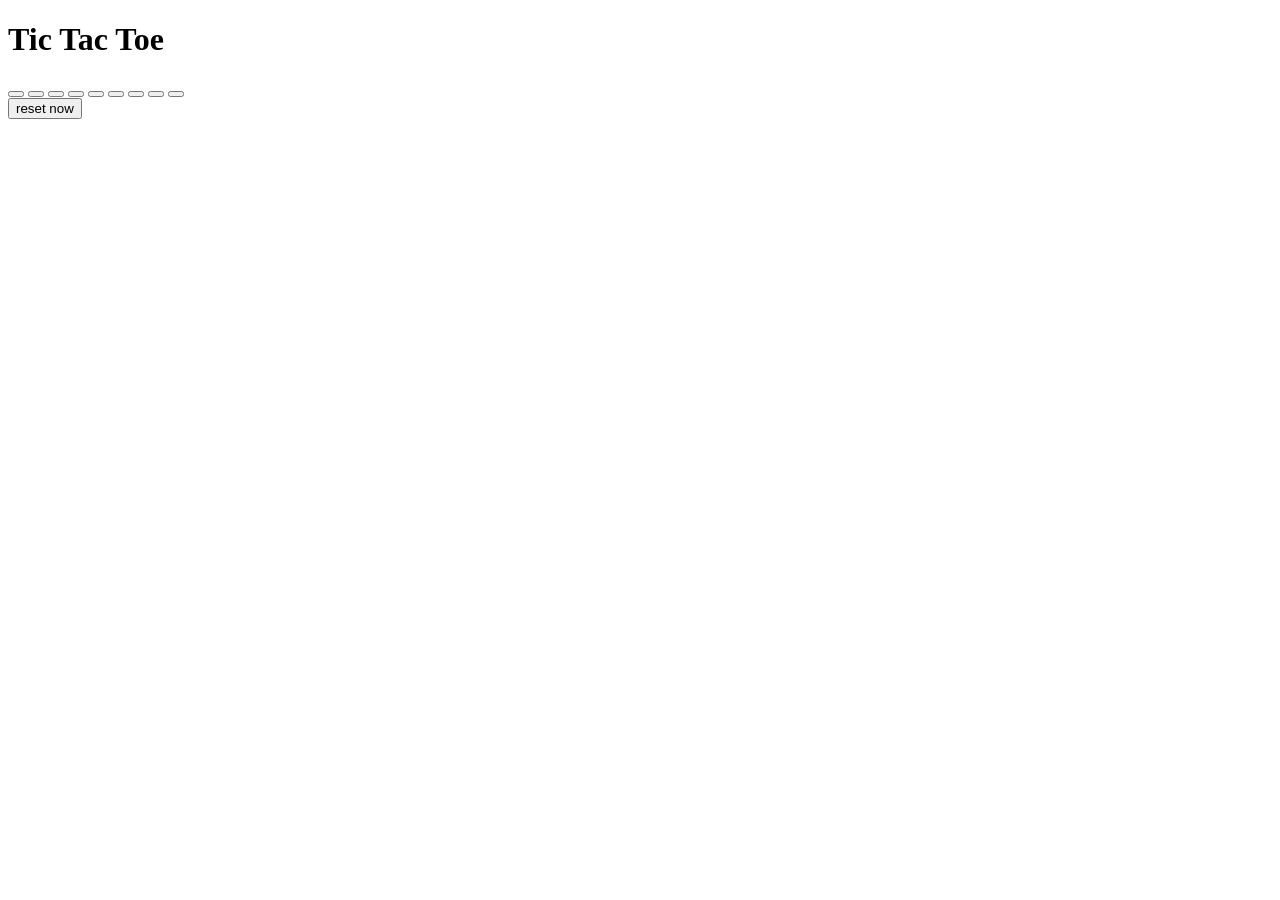
==== Tic Tac Toe/index.html @ f54b3dbf "Adding mini games" ====
<!DOCTYPE html>
<html lang="en">
<head>
    <meta charset="UTF-8">
    <meta name="viewport" content="width=device-width, initial-scale=1.0">
    <title>Tic-Tac-Toe</title>
    <link rel="stylesheet" href="html.css">
</head>
<body>
    <h1 class="title">Tic Tac Toe</h1>
    <div class="container">
        <div id="boxes">
            <button class="box"></button> 
            <button class="box"></button>
            <button class="box"></button>
            <button class="box"></button>
            <button class="box"></button>
            <button class="box"></button>
            <button class="box"></button>
            <button class="box"></button>
            <button class="box"></button>

        </div>
        <button id="reset">reset now</button>
    </div>
    <h1 id="winner" ></h1>
  
   
    <script src="html.js"></script>
</body>
</html>
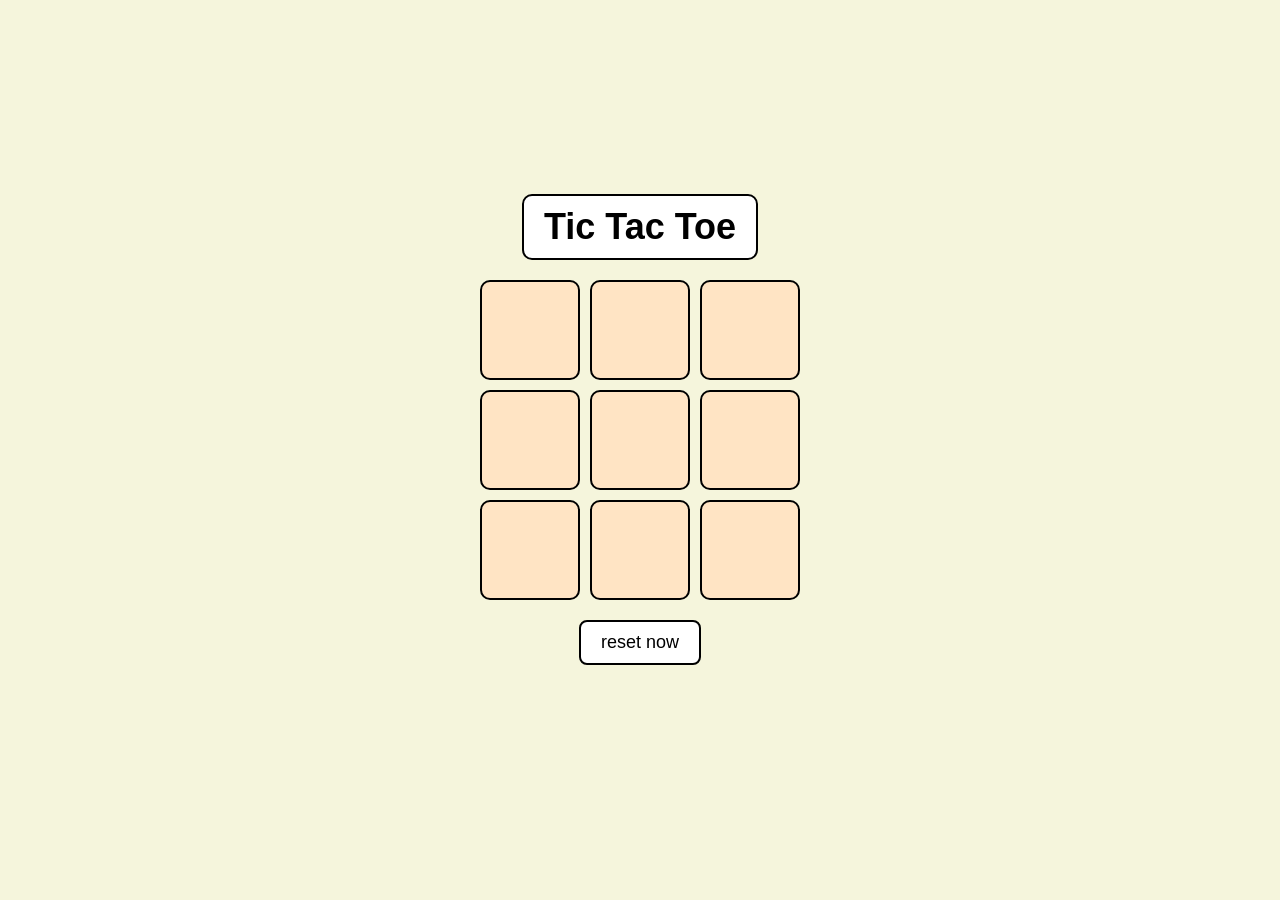
==== commit eda6d265: "Some Improvement" ====
--- a/Tic Tac Toe/index.html
+++ b/Tic Tac Toe/index.html
@@ -4,7 +4,7 @@
     <meta charset="UTF-8">
     <meta name="viewport" content="width=device-width, initial-scale=1.0">
     <title>Tic-Tac-Toe</title>
-    <link rel="stylesheet" href="html.css">
+    <link rel="stylesheet" href="style.css">
 </head>
 <body>
     <h1 class="title">Tic Tac Toe</h1>
@@ -24,8 +24,6 @@
         <button id="reset">reset now</button>
     </div>
     <h1 id="winner" ></h1>
-  
-   
-    <script src="html.js"></script>
+    <script src="logic.js"></script>
 </body>
 </html>
--- a/Tic Tac Toe/style.css
+++ b/Tic Tac Toe/style.css
@@ -0,0 +1,104 @@
+/* Body styling */
+body {
+    display: flex;
+    flex-direction: column;
+    justify-content: center; /* vertical center */
+    align-items: center;     /* horizontal center */
+    min-height: 100vh;       /* full viewport height */
+    margin: 0;
+    background-color: beige;
+    font-family: Arial, sans-serif;
+}
+
+/* Title */
+.title {
+    display: inline-block;
+    border: 2px solid black;
+    padding: 10px 20px;
+    margin-bottom: 20px;
+    font-size: 36px;
+    background-color: #fff;
+    border-radius: 10px;
+}
+
+/* Container for grid + reset button */
+.container {
+    display: flex;
+    flex-direction: column;
+    align-items: center;
+    gap: 20px;
+}
+
+/* 3x3 grid */
+#boxes {
+    display: grid;
+    grid-template-columns: repeat(3, 100px);
+    grid-template-rows: repeat(3, 100px);
+    gap: 10px;
+}
+
+/* Box buttons */
+.box {
+    width: 100px;
+    height: 100px;
+    font-size: 50px;
+    font-weight: bold;
+    text-align: center;
+    vertical-align: middle;
+    cursor: pointer;
+    border: 2px solid black;
+    background-color: bisque;
+    transition: background-color 0.6s, transform 0.2s;
+    border-radius: 10px;
+}
+
+.box:hover {
+    background-color: #f0f0f0;
+}
+
+.box:active {
+    transform: scale(0.9);
+}
+
+/* Reset button */
+#reset {
+    padding: 10px 20px;
+    font-size: 18px;
+    cursor: pointer;
+    border: 2px solid black;
+    border-radius: 8px;
+    background-color: white;
+    transition: background-color 0.3s, transform 0.2s;
+}
+
+#reset:hover {
+    background-color: #ddd;
+}
+
+#reset:active {
+    transform: scale(0.95);
+}
+
+/* Winner message */
+#winner {
+    margin-top: 20px;
+    font-size: 24px;
+    font-weight: bold;
+    color: green;
+    min-height: 30px; /* prevents layout shift when text appears */
+}
+
+/* Optional: responsive sizing */
+@media (max-width: 500px) {
+    #boxes {
+        grid-template-columns: repeat(3, 20vw);
+        grid-template-rows: repeat(3, 20vw);
+        gap: 3vw;
+    }
+
+    .box {
+        width: 20vw;
+        height: 20vw;
+        font-size: 10vw;
+    }
+}
